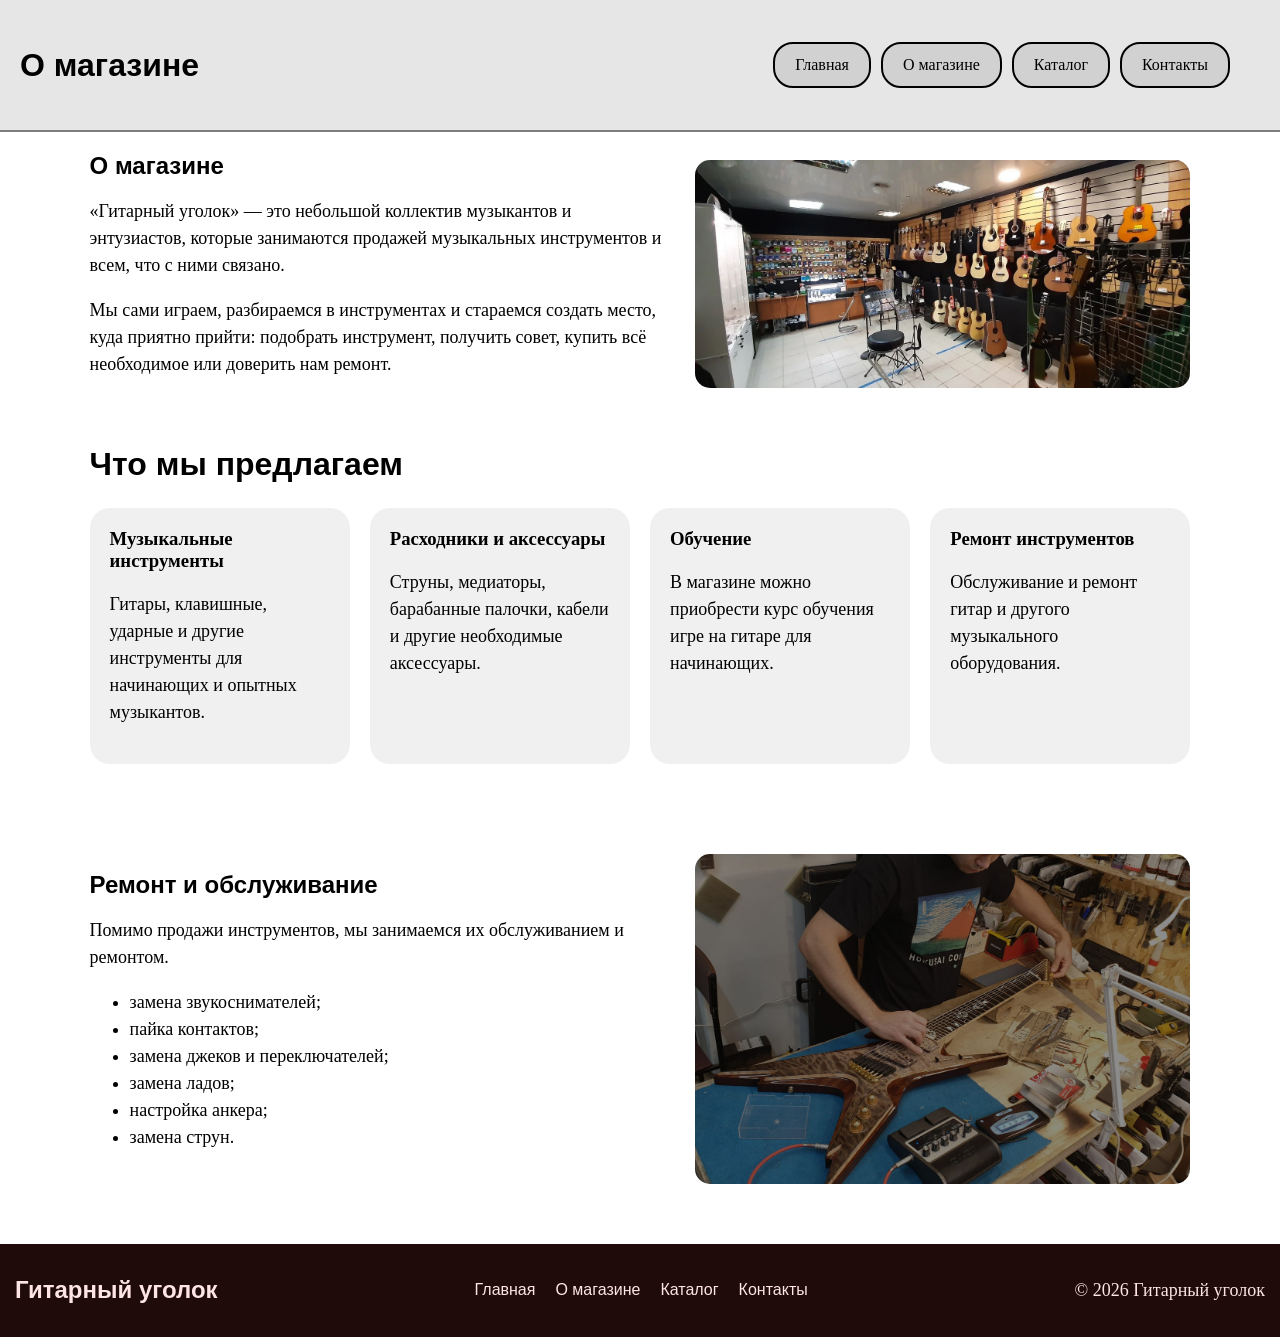
==== html/about.html @ 754fc7cc "Add files via upload" ====
<!DOCTYPE html>
<html lang="ru">

<head>
    <meta charset="UTF-8">
    <title>О магазине</title>
    <link rel="stylesheet" href="../style.css">
</head>

<body>
    <header>
        <h1 class = "about-h1">О магазине</h1>

        <nav class = "index-nav">
            <a href = "../index.html" class = "index-link">Главная</a>
            <a href = "about.html" class = "index-link">О магазине</a>
            <a href = "catalogue.html" class = "index-link">Каталог</a>
            <a href = "contacts.html" class = "index-link">Контакты</a>
        </nav>
    </header>

    <main>
        <section class="about-intro">

            <div>

                <h2>О магазине</h2>

                <p>
                    «Гитарный уголок» — это небольшой коллектив музыкантов
                    и энтузиастов, которые занимаются продажей музыкальных
                    инструментов и всем, что с ними связано.
                </p>

                <p>
                    Мы сами играем, разбираемся в инструментах и стараемся
                    создать место, куда приятно прийти: подобрать инструмент,
                    получить совет, купить всё необходимое или доверить нам ремонт.
                </p>

            </div>

            <img class="about-shop-image"
                 src="../images/shop.jpg"
                 alt="Магазин музыкальных инструментов">

        </section>

        <section class="about-services">

            <h2>Что мы предлагаем</h2>

            <div class="services-list">

                <div class="service">
                    <h3>Музыкальные инструменты</h3>
                    <p>
                        Гитары, клавишные, ударные и другие инструменты
                        для начинающих и опытных музыкантов.
                    </p>
                </div>

                <div class="service">
                    <h3>Расходники и аксессуары</h3>
                    <p>
                        Струны, медиаторы, барабанные палочки, кабели
                        и другие необходимые аксессуары.
                    </p>
                </div>

                <div class="service">
                    <h3>Обучение</h3>
                    <p>
                        В магазине можно приобрести курс обучения игре
                        на гитаре для начинающих.
                    </p>
                </div>

                <div class="service">
                    <h3>Ремонт инструментов</h3>
                    <p>
                        Обслуживание и ремонт гитар и другого музыкального
                        оборудования.
                    </p>
                </div>

            </div>

        </section>

        <section class="repair">

            <div class="repair-text">

                <h2>Ремонт и обслуживание</h2>

                <p>
                    Помимо продажи инструментов, мы занимаемся их
                    обслуживанием и ремонтом.
                </p>

                <ul>
                    <li>замена звукоснимателей;</li>
                    <li>пайка контактов;</li>
                    <li>замена джеков и переключателей;</li>
                    <li>замена ладов;</li>
                    <li>настройка анкера;</li>
                    <li>замена струн.</li>
                </ul>

            </div>

            <img class="repair-image"
                 src="../images/repair.jpg"
                 alt="Ремонт гитары">

        </section>
    </main>

    <footer class = "index-footer">
        <h2 class="footer-title">Гитарный уголок</h2>

        <nav class="footer-nav">
            <a href="../index.html" class = "footer-link">Главная</a>
            <a href="about.html" class = "footer-link">О магазине</a>
            <a href="catalogue.html" class = "footer-link">Каталог</a>
            <a href="contacts.html" class = "footer-link">Контакты</a>
        </nav>

        <p class="copyright">© 2026 Гитарный уголок</p>
    </footer>

    
</body>
</html>
---- style.css ----
p
{
    font-size: 18px;
    line-height: 1.5;
}

li
{
    font-size: 18px;
    line-height: 1.5;
}

/*===============ИНДЕКС=================*/
.index-nav 
{
    display: flex;
    justify-content: space-around;
    gap: 10px;
    /*flex: 1;*/
    margin-left: 10px;
    margin-right: 30px;
}

.index-nav a
{
    text-align: center;
}

.welcome-text p
{
    max-width: 500px;
}

header
{
    display: flex;
    justify-content: space-between;
    align-items: center;
    
    height: 100px;
    
    background-color: rgb(230 230 230);
    border-bottom: 2px solid rgb(126 126 126);
    
    padding: 15px 20px;
}

.index-link
{
    display: inline-block;
    transition: color 0.3s,
                transform 0.3s,
    background-color 0.3s;

    background-color: rgb(209 209 209);
    color: black;

    padding: 12px 20px;

    text-decoration: none;
    text-align: center;
    
    border-radius: 20px;
    border: black solid 2px;

    white-space: nowrap;
}

.index-link:hover
{
    color: rgb(55 47 47);
    background-color: rgb(204 186 186);
    transform: scale(1.2);
}

h1
{
    margin: 0;
    font-size: xx-large;
    display: flex;
    font-family: 'Verdana', 'Helvetica', sans-serif;
    user-select: none;
}

h2
{
    margin: 0;
    display: flex;
    font-family: 'Verdana', 'Helvetica', sans-serif;
    user-select: none;
}

body
{
    margin: 0px;
    min-height: 100vh;

    display: flex;
    flex-direction: column;
}

footer {
    display: flex;
    align-items: center;
    justify-content: space-between;

    padding: 15px 15px;

    background-color: rgb(30 11 10);
    color: #ffe4e4;
}

.footer-nav
{
    display: flex;
    flex-direction: row;
    gap: 20px;
    margin-right: 10px;
}

.footer-link
{
    display: inline-block;
    transition: color 0.3s,
background-color 0.3s;
    
    text-decoration: none;
    white-space: nowrap;
    font: 16px sans-serif;
    color: #ffe4e4;
    border-radius: 10px;
}

.footer-link:hover
{
    color: rgb(255 183 183);
    background-color: rgb(50 28 20);
}

.copyright
{
    user-select: none;
    white-space: nowrap;
}

main
{
    flex: 1;
}

.welcome
{
    display: flex;
    align-items: flex-start;
    justify-content: space-between;

    padding: 60px;
    gap: 15px;
    box-sizing: border-box;
}

.welcome-image
{
    width: 45%;
    max-width: 100%;
    height: auto;
    border-radius: 15px;
}

/*===================-О МАГАЗИНЕ-=============*/

.about-h1
{
    white-space: nowrap;
}

.about-intro {
    display: flex;
    align-items: center;
    gap: 30px;

    padding: 20px 7%;
}

.about-intro-text h2 {
    font-size: 40px;
    margin-top: 0;
}

.about-intro-text p {
    font-size: 18px;
    line-height: 1.5;
}

.about-shop-image {
    width: 45%;
    border-radius: 15px;
}

.about-services {
    padding: 30px 7% 50px;
}

.about-services > h2 {
    font-size: 32px;
    margin-bottom: 25px;
}

/* Контейнер четырёх услуг */
.services-list {
    display: flex;
    gap: 20px;
}

/* Одна карточка услуги */
.service {
    flex: 1;

    padding: 20px;

    background-color: rgb(240 240 240);
    border-radius: 20px;
}

.service h3 {
    margin-top: 0;
}

/*ПОЧИНКА*/

.repair {
    display: flex;
    align-items: center;
    gap: 50px;

    padding: 40px 7% 60px;
}

.repair-text {
    flex: 1;
}

.repair-image {
    width: 45%;
    height: auto;
    border-radius: 15px;
}

/*===================-КОНТАКТЫ-=============*/

.contacts-main {
    text-align: center;
    padding: 40px;
}

.contacts-info {
    display: flex;
    justify-content: center;
    gap: 30px;
    margin-bottom: 50px;
}

.contacts-info p {
    margin: 0;
}

/*===================-КАТАЛОГ-=============*/

.catalog {
    padding: 40px 7%;
}

.catalog > h2 {
    font-size: 32px;
    margin-bottom: 30px;
}

.catalog-list {
    display: flex;
    gap: 25px;
}

.catalog-card {
    flex: 1;

    border: 2px solid rgb(30 11 10);

    background-color: rgb(240 240 240);
    border-radius: 15px;

    overflow: hidden;
    transition: transform 0.3s;
}

.catalog-card:hover
{
    transform: translateY(-10px) scale(1.02);
}

.catalog-card img {
    width: 100%;
    height: 300px;
/*contain можешь прописать чтобы не отрезало*/
    object-fit: cover;
}

.catalog-card h3,
.catalog-card p {
    margin-left: 20px;
    margin-right: 20px;
}

.catalog-card h3 {
    margin-top: 15px;
    margin-bottom: 5px;
}

.catalog-card p {
    margin-top: 0;
    margin-bottom: 20px;
}

/*ТАБЛИЧКА*/

.price-section {
    flex: 1;
    padding: 0;
}


.price-section h2 {
    margin-top: 40px;
}

.price-section table {
    width: 100%;
    max-width: 700px;
    border-collapse: collapse;
}

.price-tables {
    display: flex;
    gap: 40px;

    padding: 10px 7% 40px;
}

.price-section {
    flex: 1;
}

.price-section tr {
    transition: background-color 0.2s;
}

.price-section tr:hover {
    background-color: rgb(235 235 235);
}

.price-section td {
    padding: 12px 15px;
    border-bottom: 1px solid rgb(200 200 200);
}

.price-section td:last-child {
    text-align: right;
    white-space: nowrap;
}

.price-note {
    text-align: center;
    font-style: italic;
    user-select: none;

    margin: 0 20px 30px;
}

/*АДАПТИВНАЯ ВЁРСТКА*/

@media (max-width: 700px)
{
    .footer-nav
    {
        flex-direction: column;
        gap: 5px;
    }

    .about-intro
    {
        flex-direction: column;
        align-items: flex-start;
    }

    .about-shop-image
    {
        width: 100%;
    }

    .welcome
    {
        flex-direction: column;

        padding: 30px;
        gap: 15px;
    }

    .welcome-text {
        width: 100%;
    }

    .welcome-text p {
        max-width: 650px;
    }

    .welcome-image {
        width: 70%;
        max-width: 650px;
        min-width: 400px;

        height: auto;
    }

    .services-list {
        flex-direction: column;
    }

    .repair {
        flex-direction: column;
        align-items: flex-start;
    }

    .repair-image {
        width: 100%;
    }

    .catalog-list {
        flex-direction: column;
    }

    .catalog-card img {
        height: 300px;
    }

    .price-tables {
        flex-direction: column;
        gap: 20px;
    }
}

@media (max-width: 666px) {
    .index-nav {
        display: none;
    }
}
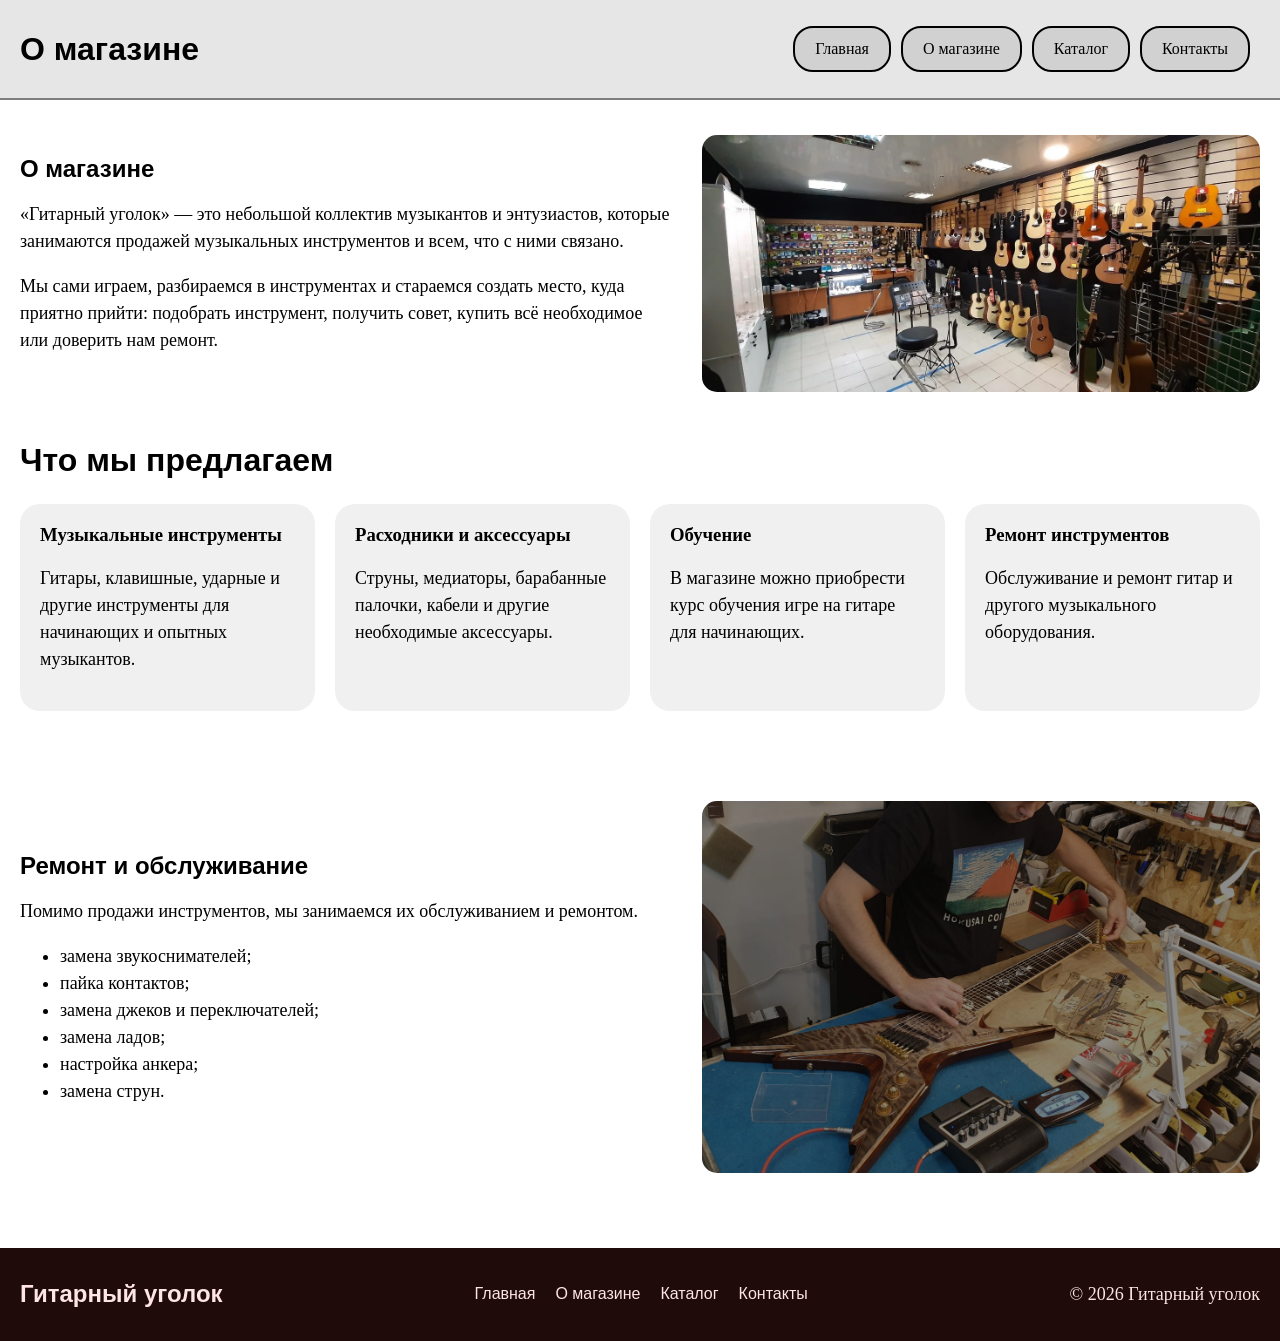
==== commit 91bceeab: "Add files via upload" ====
--- a/html/about.html
+++ b/html/about.html
@@ -3,20 +3,23 @@
 
 <head>
     <meta charset="UTF-8">
+    <meta name="viewport" content="width=device-width, initial-scale=1.0">
     <title>О магазине</title>
     <link rel="stylesheet" href="../style.css">
 </head>
 
 <body>
     <header>
-        <h1 class = "about-h1">О магазине</h1>
+        <div class="header-content">
+            <h1 class = "about-h1">О магазине</h1>
 
-        <nav class = "index-nav">
-            <a href = "../index.html" class = "index-link">Главная</a>
-            <a href = "about.html" class = "index-link">О магазине</a>
-            <a href = "catalogue.html" class = "index-link">Каталог</a>
-            <a href = "contacts.html" class = "index-link">Контакты</a>
-        </nav>
+            <nav class = "index-nav">
+                <a href = "../index.html" class = "index-link">Главная</a>
+                <a href = "about.html" class = "index-link">О магазине</a>
+                <a href = "catalogue.html" class = "index-link">Каталог</a>
+                <a href = "contacts.html" class = "index-link">Контакты</a>
+            </nav>
+        </div>
     </header>
 
     <main>
@@ -118,16 +121,18 @@
     </main>
 
     <footer class = "index-footer">
-        <h2 class="footer-title">Гитарный уголок</h2>
+        <div class="footer-content">
+            <h2 class="footer-title">Гитарный уголок</h2>
 
-        <nav class="footer-nav">
-            <a href="../index.html" class = "footer-link">Главная</a>
-            <a href="about.html" class = "footer-link">О магазине</a>
-            <a href="catalogue.html" class = "footer-link">Каталог</a>
-            <a href="contacts.html" class = "footer-link">Контакты</a>
-        </nav>
+            <nav class="footer-nav">
+                <a href="../index.html" class = "footer-link">Главная</a>
+                <a href="about.html" class = "footer-link">О магазине</a>
+                <a href="catalogue.html" class = "footer-link">Каталог</a>
+                <a href="contacts.html" class = "footer-link">Контакты</a>
+            </nav>
 
-        <p class="copyright">© 2026 Гитарный уголок</p>
+            <p class="copyright">© 2026 Гитарный уголок</p>
+        </div>
     </footer>
 
     
--- a/style.css
+++ b/style.css
@@ -1,3 +1,16 @@
+/*ПЕРЕМЕННЫЕ*/
+
+:root
+{
+    --border-color: rgb(30 11 10);
+}
+
+/*====================*/
+*
+{
+    box-sizing: border-box;
+}
+
 p
 {
     font-size: 18px;
@@ -10,67 +23,18 @@
     line-height: 1.5;
 }
 
-/*===============ИНДЕКС=================*/
-.index-nav 
-{
-    display: flex;
-    justify-content: space-around;
-    gap: 10px;
-    /*flex: 1;*/
-    margin-left: 10px;
-    margin-right: 30px;
-}
-
-.index-nav a
-{
-    text-align: center;
-}
-
-.welcome-text p
-{
-    max-width: 500px;
-}
-
 header
 {
     display: flex;
     justify-content: space-between;
     align-items: center;
-    
+
     height: 100px;
-    
+
     background-color: rgb(230 230 230);
     border-bottom: 2px solid rgb(126 126 126);
-    
+
     padding: 15px 20px;
-}
-
-.index-link
-{
-    display: inline-block;
-    transition: color 0.3s,
-                transform 0.3s,
-    background-color 0.3s;
-
-    background-color: rgb(209 209 209);
-    color: black;
-
-    padding: 12px 20px;
-
-    text-decoration: none;
-    text-align: center;
-    
-    border-radius: 20px;
-    border: black solid 2px;
-
-    white-space: nowrap;
-}
-
-.index-link:hover
-{
-    color: rgb(55 47 47);
-    background-color: rgb(204 186 186);
-    transform: scale(1.2);
 }
 
 h1
@@ -92,21 +56,41 @@
 
 body
 {
-    margin: 0px;
+    margin: 0;
     min-height: 100vh;
 
     display: flex;
     flex-direction: column;
 }
 
+.copyright
+{
+    user-select: none;
+    white-space: nowrap;
+}
+
+main
+{
+    flex: 1;
+    width: 100%;
+    max-width: 1400px;
+
+    padding: 15px 20px;
+
+    margin-right: auto;
+    margin-left: auto;
+}
+
+/*========---------3 СОСТОЯНИЯ ЭКРАНА------==========*/
+/*БОЛЬШОЙ ЭКРАН*/
 footer {
     display: flex;
     align-items: center;
     justify-content: space-between;
 
-    padding: 15px 15px;
-
-    background-color: rgb(30 11 10);
+    padding: 15px 20px;
+
+    background-color: var(--border-color);
     color: #ffe4e4;
 }
 
@@ -118,12 +102,51 @@
     margin-right: 10px;
 }
 
+/* 2. СРЕДНИЙ ЭКРАН */
+
+@media (max-width: 820px) {
+    .footer-nav {
+        flex-direction: column;
+        gap: 5px;
+    }
+}
+
+/* 3. МАЛЕНЬКИЙ ЭКРАН */
+
+@media (max-width: 600px) {
+    .footer-content {
+        flex-direction: column;
+        align-items: center;
+        gap: 15px;
+        text-align: center;
+    }
+
+    .footer-nav {
+        margin-right: 0;
+    }
+}
+/*=====================*/
+
+.header-content,
+.footer-content
+{
+    display: flex;
+    width: 100%;
+    justify-content: space-between;
+    align-items: center;
+
+
+    max-width: 1400px;
+    margin-left: auto;
+    margin-right: auto;
+}
+
 .footer-link
 {
     display: inline-block;
     transition: color 0.3s,
-background-color 0.3s;
-    
+    background-color 0.3s;
+
     text-decoration: none;
     white-space: nowrap;
     font: 16px sans-serif;
@@ -137,49 +160,87 @@
     background-color: rgb(50 28 20);
 }
 
-.copyright
-{
-    user-select: none;
+/*=====----------ССЫЛКИ---------========*/
+
+.index-link
+{
+    display: inline-block;
+    transition: color 0.3s,
+    transform 0.3s,
+    background-color 0.3s;
+
+    background-color: rgb(209 209 209);
+    color: black;
+
+    padding: 12px 20px;
+
+    text-decoration: none;
+    text-align: center;
+
+    border-radius: 20px;
+    border: black solid 2px;
+
     white-space: nowrap;
 }
 
-main
-{
-    flex: 1;
+.index-link:hover
+{
+    color: rgb(55 47 47);
+    background-color: rgb(204 186 186);
+    transform: scale(1.2);
+}
+
+/*===============ИНДЕКС=================*/
+.index-nav 
+{
+    display: flex;
+    justify-content: space-around;
+    gap: 10px;
+    /*flex: 1;*/
+    margin-left: 10px;
+    margin-right: 10px;
+}
+
+.index-nav a
+{
+    text-align: center;
+}
+
+.welcome-text p
+{
+    max-width: 500px;
 }
 
 .welcome
 {
-    display: flex;
-    align-items: flex-start;
-    justify-content: space-between;
-
-    padding: 60px;
-    gap: 15px;
-    box-sizing: border-box;
-}
-
-.welcome-image
-{
-    width: 45%;
-    max-width: 100%;
-    height: auto;
-    border-radius: 15px;
-}
-
-/*===================-О МАГАЗИНЕ-=============*/
-
-.about-h1
-{
-    white-space: nowrap;
-}
-
-.about-intro {
     display: flex;
     align-items: center;
     gap: 30px;
-
-    padding: 20px 7%;
+    
+    padding: 20px 0;
+}
+
+.welcome-image
+{
+    width: 45%;
+    /*max-width: 100%;*/
+    /*height: auto;*/
+    border-radius: 15px;
+}
+
+/*=============-О МАГАЗИНЕ-=============*/
+    q
+.about-h1
+{
+    white-space: nowrap;
+}
+
+.about-intro {
+    display: flex;
+    align-items: center;
+    gap: 30px;
+
+    padding: 20px 0;
 }
 
 .about-intro-text h2 {
@@ -198,7 +259,7 @@
 }
 
 .about-services {
-    padding: 30px 7% 50px;
+    padding: 30px 0 50px;
 }
 
 .about-services > h2 {
@@ -233,7 +294,7 @@
     align-items: center;
     gap: 50px;
 
-    padding: 40px 7% 60px;
+    padding: 40px 0 60px;
 }
 
 .repair-text {
@@ -250,7 +311,6 @@
 
 .contacts-main {
     text-align: center;
-    padding: 40px;
 }
 
 .contacts-info {
@@ -264,10 +324,24 @@
     margin: 0;
 }
 
+.contacts-map {
+    width: 100%;
+    padding-bottom: clamp(60px, 10vw, 100px);
+}
+
+.contacts-map iframe {
+    display: block;
+    width: 100%;
+    height: clamp(220px, 40vw, 360px);
+
+    border-radius: 15px;
+    border: 2px solid var(--border-color);
+}
+
 /*===================-КАТАЛОГ-=============*/
 
 .catalog {
-    padding: 40px 7%;
+    padding: 40px 0;
 }
 
 .catalog > h2 {
@@ -342,7 +416,7 @@
     display: flex;
     gap: 40px;
 
-    padding: 10px 7% 40px;
+    padding: 10px 0 40px;
 }
 
 .price-section {
@@ -375,14 +449,21 @@
     margin: 0 20px 30px;
 }
 
+/*КАРТИНКИ*/
+
+
 /*АДАПТИВНАЯ ВЁРСТКА*/
 
 @media (max-width: 700px)
 {
     .footer-nav
     {
-        flex-direction: column;
         gap: 5px;
+        margin-right: 0;
+    }
+
+    .copyright {
+        white-space: normal;
     }
 
     .about-intro
@@ -398,9 +479,11 @@
 
     .welcome
     {
-        flex-direction: column;
-
-        padding: 30px;
+        display: flex;
+        align-items: flex-start;
+
+        flex-direction: column;
+
         gap: 15px;
     }
 
@@ -413,9 +496,8 @@
     }
 
     .welcome-image {
-        width: 70%;
+        width: 100%;
         max-width: 650px;
-        min-width: 400px;
 
         height: auto;
     }
@@ -445,9 +527,19 @@
         flex-direction: column;
         gap: 20px;
     }
-}
-
-@media (max-width: 666px) {
+
+    .contacts-info {
+        flex-direction: column;
+        align-items: center;
+        gap: 15px;
+    }
+
+    .contacts-info span {
+        display: none;
+    }
+}
+
+@media (max-width: 700px) {
     .index-nav {
         display: none;
     }
